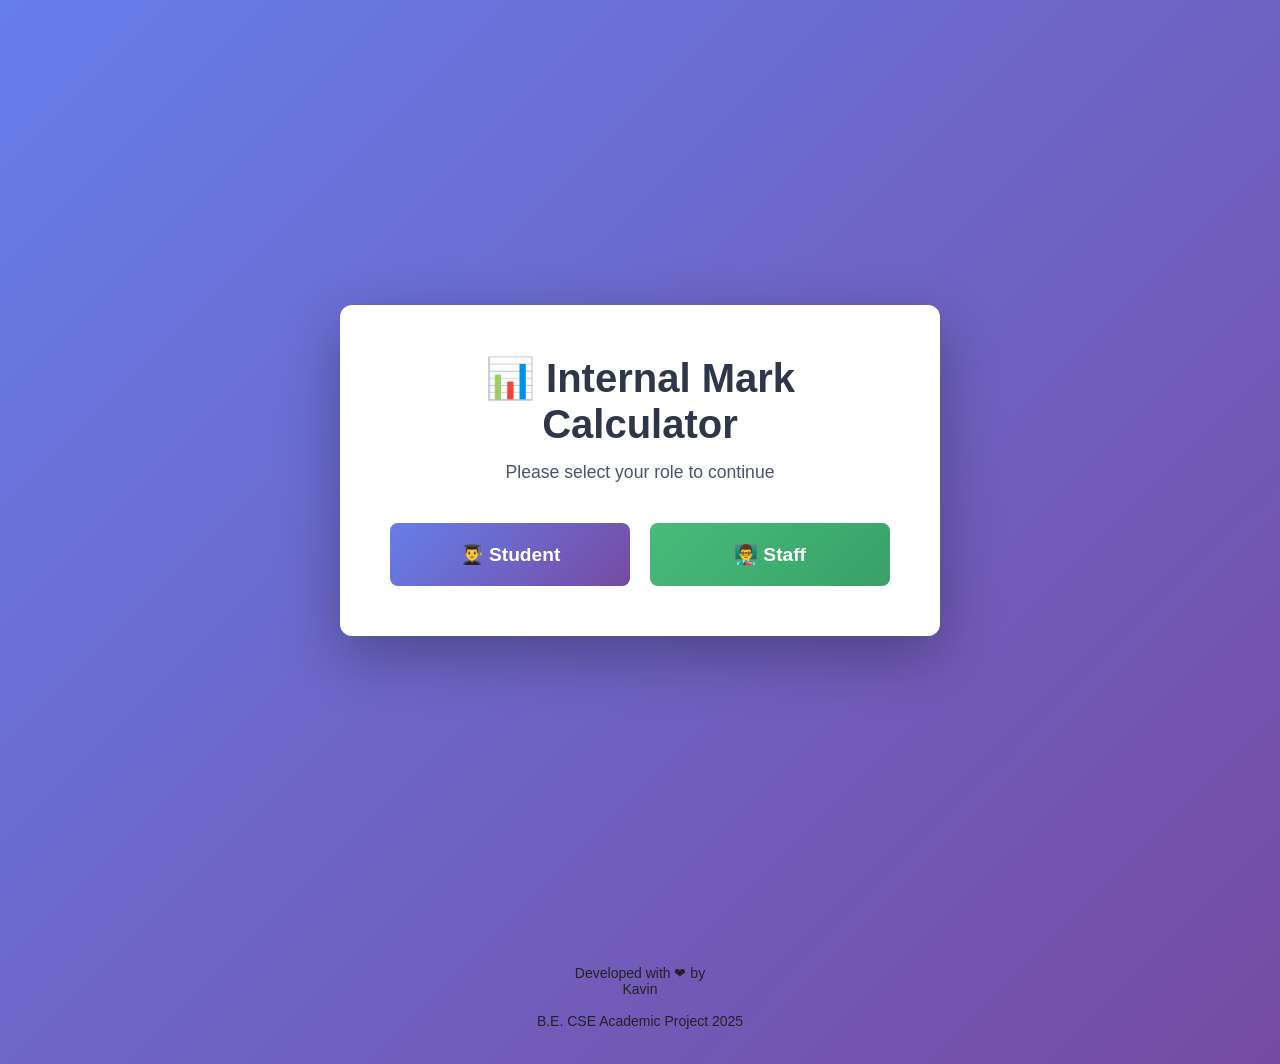
==== index.html @ 6ca7ccd2 "Add files via upload Initial SEO update" ====
<!DOCTYPE html>
<html lang="en">

<head>
    <meta charset="UTF-8" />
    <meta name="viewport" content="width=device-width, initial-scale=1" />

    <!-- Primary Meta Tags -->
    <title>SRMVEC Internal Mark Calculator | Accurate CAT & Assignment Scoring</title>
    <meta name="title" content="SRMVEC Internal Mark Calculator | Accurate CAT & Assignment Scoring" />
    <meta name="description"
        content="Calculate your SRMVEC internal marks accurately. key in your CAT-1, CAT-2, and assignment marks to get your total internal score out of 40. Perfect for students and staff." />
    <meta name="keywords"
        content="SRMVEC, Internal Mark Calculator, CAT Marks, Assignment Marks, Engineering Grade Calculator, College Mark Calculator, Pondicherry University Internal Marks" />
    <meta name="author" content="Kavin" />
    <meta name="robots" content="index, follow" />

    <!-- Canonical URL -->
    <link rel="canonical" href="https://kavinkumarm30.github.io/internal-mark/" />

    <!-- Favicon -->
    <link rel="icon" type="image/jpg" href="Srm_vec_logo.jpg" />
    <link rel="manifest" href="manifest.json" />

    <!-- Open Graph / Facebook -->
    <meta property="og:type" content="website" />
    <meta property="og:url" content="https://kavinkumarm30.github.io/internal-mark/" />
    <meta property="og:title" content="SRMVEC Internal Mark Calculator | Accurate CAT & Assignment Scoring" />
    <meta property="og:description"
        content="Calculate your SRMVEC internal marks accurately. key in your CAT-1, CAT-2, and assignment marks to get your total internal score out of 40." />
    <meta property="og:image" content="https://kavinkumarm30.github.io/internal-mark/Srm_vec_logo.jpg" />

    <!-- Twitter -->
    <meta property="twitter:card" content="summary_large_image" />
    <meta property="twitter:url" content="https://kavinkumarm30.github.io/internal-mark/" />
    <meta property="twitter:title" content="SRMVEC Internal Mark Calculator | Accurate CAT & Assignment Scoring" />
    <meta property="twitter:description"
        content="Calculate your SRMVEC internal marks accurately. key in your CAT-1, CAT-2, and assignment marks to get your total internal score out of 40." />
    <meta property="twitter:image" content="https://kavinkumarm30.github.io/internal-mark/Srm_vec_logo.jpg" />

    <link rel="stylesheet" href="style.css" />
    <style>
        /* Responsive mobile layout for CAT-1 and CAT-2 stacking vertically */
        @media (max-width: 600px) {
            .main-content>div[style*="display: flex"] {
                flex-direction: column !important;
            }
        }
    </style>

    <!-- Structured Data -->
    <script type="application/ld+json">
    {
        "@context": "https://schema.org",
        "@type": "WebApplication",
        "name": "SRMVEC Internal Mark Calculator",
        "url": "https://kavinkumarm30.github.io/internal-mark/",
        "applicationCategory": "EducationalApplication",
        "genre": "Education",
        "description": "Accurate CAT and assignment mark calculator for SRMVEC students.",
        "operatingSystem": "Any",
        "browserRequirements": "Requires JavaScript",
        "author": {
            "@type": "Person",
            "name": "Kavin"
        },
        "offers": {
            "@type": "Offer",
            "price": "0",
            "priceCurrency": "INR"
        }
    }
    </script>
</head>

<body>
    <!-- Role Selection Screen -->
    <div class="role-selection" id="roleSelection">
        <div class="role-card">
            <h1>📊 Internal Mark Calculator</h1>
            <p>Please select your role to continue</p>
            <div class="role-buttons">
                <button class="role-btn student" onclick="selectRole('student')">👨‍🎓 Student</button>
                <button class="role-btn staff" onclick="selectRole('staff')">👨‍🏫 Staff</button>
            </div>
        </div>
    </div>

    <!-- Main Application -->
    <div class="main-app" id="mainApp">
        <div class="container">
            <header>
                <button class="change-role-btn" onclick="changeRole()">← Change Role</button>
                <h1>📊 Internal Mark Calculator</h1>
                <p>Precise CAT and Assignment Mark Calculation System</p>
                <div class="role-badge" id="roleBadge"></div>
            </header>

            <div class="main-content" style="display: flex; flex-direction: column; gap: 20px;">
                <div style="display: flex; gap: 40px; justify-content: space-between;">
                    <div class="left-column" style="flex: 1; display: flex; flex-direction: column; gap: 20px;">
                        <div class="cat-group">
                            <h3>CAT-1 Components</h3>
                            <div class="input-group">
                                <label for="c1">CAT-1 Exam Mark (C1) <span class="tooltip"
                                        title="Enter marks from 0 to 100">ⓘ</span></label>
                                <div class="input-wrapper">
                                    <input type="number" id="c1" placeholder="0-100" min="0" max="100" step="0.01" />
                                    <div class="error-message" id="c1-error">Value must be between 0 and 100</div>
                                </div>
                            </div>
                            <div class="input-group">
                                <label for="a1">CAT-1 Assignment Mark (A1) <span class="tooltip"
                                        title="Enter marks from 0 to 40">ⓘ</span></label>
                                <div class="input-wrapper">
                                    <input type="number" id="a1" placeholder="0-40" min="0" max="40" step="0.01" />
                                    <div class="error-message" id="a1-error">Value must be between 0 and 40</div>
                                </div>
                            </div>
                            <div class="calculate-btn-group">
                                <button class="btn-success" onclick="calculateCAT1()">Calculate CAT-1</button>
                            </div>
                        </div>
                        <div class="result-box" id="cat1Result">
                            <h3>CAT-1 Score (out of 20)</h3>
                            <div class="result-placeholder" id="cat1Placeholder">Click "Calculate CAT-1" to see results
                            </div>
                            <div id="cat1Content" class="hidden">
                                <div class="breakdown" id="cat1Breakdown"></div>
                                <div class="final-score" id="cat1Score"></div>
                            </div>
                        </div>
                    </div>
                    <div class="right-column" style="flex: 1; display: flex; flex-direction: column; gap: 20px;">
                        <div class="cat-group">
                            <h3>CAT-2 Components</h3>
                            <div class="input-group">
                                <label for="c2">CAT-2 Exam Mark (C2) <span class="tooltip"
                                        title="Enter marks from 0 to 100">ⓘ</span></label>
                                <div class="input-wrapper">
                                    <input type="number" id="c2" placeholder="0-100" min="0" max="100" step="0.01" />
                                    <div class="error-message" id="c2-error">Value must be between 0 and 100</div>
                                </div>
                            </div>
                            <div class="input-group">
                                <label for="a2">CAT-2 Assignment Mark (A2) <span class="tooltip"
                                        title="Enter marks from 0 to 40">ⓘ</span></label>
                                <div class="input-wrapper">
                                    <input type="number" id="a2" placeholder="0-40" min="0" max="40" step="0.01" />
                                    <div class="error-message" id="a2-error">Value must be between 0 and 40</div>
                                </div>
                            </div>
                            <div class="calculate-btn-group">
                                <button class="btn-success" onclick="calculateCAT2()">Calculate CAT-2</button>
                            </div>
                        </div>
                        <div class="result-box" id="cat2Result">
                            <h3>CAT-2 Score (out of 20)</h3>
                            <div class="result-placeholder" id="cat2Placeholder">Click "Calculate CAT-2" to see results
                            </div>
                            <div id="cat2Content" class="hidden">
                                <div class="breakdown" id="cat2Breakdown"></div>
                                <div class="final-score" id="cat2Score"></div>
                            </div>
                        </div>
                    </div>
                </div>
                <div class="result-box" id="totalResult" style="max-width: 100%;">
                    <h3>Total Internal Score (out of 40)</h3>
                    <div class="calculate-btn-group">
                        <button class="btn-success" onclick="calculateTotal()">Calculate Total</button>
                    </div>
                    <div class="result-placeholder" id="totalPlaceholder">Click "Calculate Total" to see results</div>
                    <div id="totalContent" class="hidden">
                        <div class="breakdown" id="totalBreakdown"></div>
                        <div class="final-score" id="totalScore"></div>
                    </div>
                </div>

                <div class="section staff-only" id="saveStudentSection">
                    <h2>Save Student Record</h2>
                    <div class="input-group">
                        <label for="studentName">Student Name</label>
                        <input type="text" id="studentName" placeholder="Enter student name" />
                    </div>
                    <div class="controls">
                        <button class="btn-primary" onclick="saveStudent()">Save Student</button>
                    </div>
                </div>

                <div class="section staff-only" id="importExportSection">
                    <h2>Import/Export</h2>
                    <div class="controls">
                        <button class="btn-primary" onclick="exportCSV()">Export CSV</button>
                        <button class="btn-secondary" onclick="document.getElementById('csvFile').click()">Import
                            CSV</button>
                        <input type="file" id="csvFile" accept=".csv" style="display:none"
                            onchange="importCSV(event)" />
                    </div>
                    <div id="csvError"></div>
                </div>
            </div>

            <div class="readme">
                <h2>📖 Usage Instructions</h2>
                <p><strong>Purpose:</strong> This calculator computes internal marks based on CAT exams and assignments
                    using the exact formula specified below.</p>
                <h3>Formula Explanation:</h3>
                <div class="formula-box">
                    CAT1 = (((C1 / 100) × 60) + A1) / 100 × 20<br />
                    CAT2 = (((C2 / 100) × 60) + A2) / 100 × 20<br />TOTAL = CAT1 + CAT2
                </div>
                <p><strong>Where:</strong></p>
                <ul>
                    <li>C1, C2 = CAT exam marks (0-100)</li>
                    <li>A1, A2 = Assignment marks (0-40)</li>
                    <li>Each CAT score is out of 20 marks</li>
                    <li>Total internal score is out of 40 marks</li>
                </ul>
                <h3>How to Use:</h3>
                <ul>
                    <li>Enter marks in the input fields (validates automatically)</li>
                    <li>Click "Calculate CAT-1" to calculate CAT-1 score</li>
                    <li>Click "Calculate CAT-2" to calculate CAT-2 score</li>
                    <li>Click "Calculate Total" to calculate the combined total score</li>
                    <li>Toggle "Show rounded integers" to switch between decimal and rounded display</li>
                    <li class="staff-only">Save student records with their name to track multiple students (Staff only)
                    </li>
                    <li class="staff-only">Export all saved students to CSV for external use (Staff only)</li>
                    <li class="staff-only">Import CSV files - format: Name,C1,A1,C2,A2 (Staff only)</li>
                </ul>
                <h3 class="staff-only">CSV Format (Staff only):</h3>
                <div class="formula-box staff-only">
                    Name,C1,A1,C2,A2<br />
                    John Doe,80,32,70,30<br />
                    Jane Smith,90,40,85,35
                </div>
            </div>
        </div>
    </div>

    <script>
        // State management
        let students = [];
        let roundMode = false;
        let cat1Calculated = false;
        let cat2Calculated = false;
        let currentRole = null;

        /**
         * Select role (Student or Staff)
         */
        function selectRole(role) {
            currentRole = role;
            localStorage.setItem('userRole', role);

            // Hide role selection, show main app
            document.getElementById('roleSelection').style.display = 'none';
            document.getElementById('mainApp').style.display = 'block';

            // Update role badge
            document.getElementById('roleBadge').textContent = role === 'student' ? '👨‍🎓 Student' : '👨‍🏫 Staff';

            // Show/hide staff-only sections
            const staffOnlyElements = document.querySelectorAll('.staff-only');
            staffOnlyElements.forEach(element => {
                if (role === 'student') {
                    element.style.display = 'none';
                } else {
                    element.style.display = 'block';
                }
            });

            // Load students if staff
            if (role === 'staff') {
                loadStudents();
            }
        }

        /**
         * Change role - go back to selection screen
         */
        function changeRole() {
            if (confirm('Are you sure you want to change your role? This will reset the current session.')) {
                currentRole = null;
                localStorage.removeItem('userRole');

                // Reset inputs
                document.getElementById('c1').value = '';
                document.getElementById('a1').value = '';
                document.getElementById('c2').value = '';
                document.getElementById('a2').value = '';
                document.getElementById('studentName').value = '';

                // Reset result displays
                document.getElementById('cat1Placeholder').classList.remove('hidden');
                document.getElementById('cat1Content').classList.add('hidden');
                document.getElementById('cat2Placeholder').classList.remove('hidden');
                document.getElementById('cat2Content').classList.add('hidden');
                document.getElementById('totalPlaceholder').classList.remove('hidden');
                document.getElementById('totalContent').classList.add('hidden');

                cat1Calculated = false;
                cat2Calculated = false;

                // Show role selection, hide main app
                document.getElementById('roleSelection').style.display = 'flex';
                document.getElementById('mainApp').style.display = 'none';
            }
        }

        // Load students from localStorage on page load
        function loadStudents() {
            const saved = localStorage.getItem('students');
            if (saved) {
                students = JSON.parse(saved);
                renderStudentsTable();
            }
        }

        // Save students to localStorage
        function saveStudents() {
            localStorage.setItem('students', JSON.stringify(students));
        }

        /**
         * Core calculation function implementing the exact formula:
         * CAT = (((C / 100) * 60) + A) / 100 * 20
         * 
         * @param {number} examMark - CAT exam mark (0-100)
         * @param {number} assignmentMark - Assignment mark (0-40)
         * @returns {number} - CAT score out of 20
         */
        function calculateCAT(examMark, assignmentMark) {
            // Formula: (((C / 100) * 60) + A) / 100 * 20
            const exam60 = (examMark / 100) * 60;  // Convert exam to 60% weightage
            const combined = exam60 + assignmentMark;  // Add assignment (out of 40)
            const scaled = (combined / 100) * 20;  // Scale to 20 marks
            return scaled;
        }

        /**
         * Format number based on rounding mode
         */
        function formatNumber(num) {
            if (roundMode) {
                return Math.round(num).toString();
            }
            return num.toFixed(2);
        }

        /**
         * Validate input value against min and max constraints
         */
        function validateInput(value, min, max, inputId) {
            const errorElement = document.getElementById(`${inputId}-error`);
            const inputElement = document.getElementById(inputId);

            if (value === '' || value === null) {
                errorElement.classList.remove('show');
                inputElement.classList.remove('error');
                return false; // Empty is not valid for calculation
            }

            const numValue = parseFloat(value);

            if (isNaN(numValue) || numValue < min || numValue > max) {
                errorElement.classList.add('show');
                inputElement.classList.add('error');
                return false;
            }

            errorElement.classList.remove('show');
            inputElement.classList.remove('error');
            return true;
        }

        /**
         * Calculate CAT-1 score
         */
        function calculateCAT1() {
            const c1 = document.getElementById('c1').value;
            const a1 = document.getElementById('a1').value;

            // Validate inputs
            const c1Valid = validateInput(c1, 0, 100, 'c1');
            const a1Valid = validateInput(a1, 0, 40, 'a1');

            if (!c1Valid || !a1Valid) {
                alert('Please enter valid values for C1 (0-100) and A1 (0-40)');
                return;
            }

            const c1Num = parseFloat(c1);
            const a1Num = parseFloat(a1);

            // Calculate CAT-1
            const exam1_60 = (c1Num / 100) * 60;
            const combined1 = exam1_60 + a1Num;
            const cat1 = calculateCAT(c1Num, a1Num);

            // Update CAT-1 display
            document.getElementById('cat1Placeholder').classList.add('hidden');
            document.getElementById('cat1Content').classList.remove('hidden');

            document.getElementById('cat1Breakdown').innerHTML = `
                <div class="breakdown-line">Exam 60%: (${formatNumber(c1Num)}/100) × 60 = ${formatNumber(exam1_60)}</div>
                <div class="breakdown-line">Plus Assignment: ${formatNumber(exam1_60)} + ${formatNumber(a1Num)} = ${formatNumber(combined1)}</div>
                <div class="breakdown-line">Scaled to 20: (${formatNumber(combined1)}/100) × 20 = ${formatNumber(cat1)}</div>
            `;
            document.getElementById('cat1Score').textContent = formatNumber(cat1);

            // Add highlight animation
            document.getElementById('cat1Result').classList.add('highlight');
            setTimeout(() => {
                document.getElementById('cat1Result').classList.remove('highlight');
            }, 500);

            cat1Calculated = true;
        }

        /**
         * Calculate CAT-2 score
         */
        function calculateCAT2() {
            const c2 = document.getElementById('c2').value;
            const a2 = document.getElementById('a2').value;

            // Validate inputs
            const c2Valid = validateInput(c2, 0, 100, 'c2');
            const a2Valid = validateInput(a2, 0, 40, 'a2');

            if (!c2Valid || !a2Valid) {
                alert('Please enter valid values for C2 (0-100) and A2 (0-40)');
                return;
            }

            const c2Num = parseFloat(c2);
            const a2Num = parseFloat(a2);

            // Calculate CAT-2
            const exam2_60 = (c2Num / 100) * 60;
            const combined2 = exam2_60 + a2Num;
            const cat2 = calculateCAT(c2Num, a2Num);

            // Update CAT-2 display
            document.getElementById('cat2Placeholder').classList.add('hidden');
            document.getElementById('cat2Content').classList.remove('hidden');

            document.getElementById('cat2Breakdown').innerHTML = `
                <div class="breakdown-line">Exam 60%: (${formatNumber(c2Num)}/100) × 60 = ${formatNumber(exam2_60)}</div>
                <div class="breakdown-line">Plus Assignment: ${formatNumber(exam2_60)} + ${formatNumber(a2Num)} = ${formatNumber(combined2)}</div>
                <div class="breakdown-line">Scaled to 20: (${formatNumber(combined2)}/100) × 20 = ${formatNumber(cat2)}</div>
            `;
            document.getElementById('cat2Score').textContent = formatNumber(cat2);

            // Add highlight animation
            document.getElementById('cat2Result').classList.add('highlight');
            setTimeout(() => {
                document.getElementById('cat2Result').classList.remove('highlight');
            }, 500);

            cat2Calculated = true;
        }

        /**
         * Calculate total score
         */
        function calculateTotal() {
            const c1 = document.getElementById('c1').value;
            const a1 = document.getElementById('a1').value;
            const c2 = document.getElementById('c2').value;
            const a2 = document.getElementById('a2').value;

            // Validate all inputs
            const c1Valid = validateInput(c1, 0, 100, 'c1');
            const a1Valid = validateInput(a1, 0, 40, 'a1');
            const c2Valid = validateInput(c2, 0, 100, 'c2');
            const a2Valid = validateInput(a2, 0, 40, 'a2');

            if (!c1Valid || !a1Valid || !c2Valid || !a2Valid) {
                alert('Please enter valid values for all fields:\nC1, C2 (0-100) and A1, A2 (0-40)');
                return;
            }

            const c1Num = parseFloat(c1);
            const a1Num = parseFloat(a1);
            const c2Num = parseFloat(c2);
            const a2Num = parseFloat(a2);

            // Calculate both CATs
            const cat1 = calculateCAT(c1Num, a1Num);
            const cat2 = calculateCAT(c2Num, a2Num);
            const total = cat1 + cat2;

            // Update CAT-1 display
            const exam1_60 = (c1Num / 100) * 60;
            const combined1 = exam1_60 + a1Num;

            document.getElementById('cat1Placeholder').classList.add('hidden');
            document.getElementById('cat1Content').classList.remove('hidden');
            document.getElementById('cat1Breakdown').innerHTML = `
                <div class="breakdown-line">Exam 60%: (${formatNumber(c1Num)}/100) × 60 = ${formatNumber(exam1_60)}</div>
                <div class="breakdown-line">Plus Assignment: ${formatNumber(exam1_60)} + ${formatNumber(a1Num)} = ${formatNumber(combined1)}</div>
                <div class="breakdown-line">Scaled to 20: (${formatNumber(combined1)}/100) × 20 = ${formatNumber(cat1)}</div>
            `;
            document.getElementById('cat1Score').textContent = formatNumber(cat1);

            // Update CAT-2 display
            const exam2_60 = (c2Num / 100) * 60;
            const combined2 = exam2_60 + a2Num;

            document.getElementById('cat2Placeholder').classList.add('hidden');
            document.getElementById('cat2Content').classList.remove('hidden');
            document.getElementById('cat2Breakdown').innerHTML = `
                <div class="breakdown-line">Exam 60%: (${formatNumber(c2Num)}/100) × 60 = ${formatNumber(exam2_60)}</div>
                <div class="breakdown-line">Plus Assignment: ${formatNumber(exam2_60)} + ${formatNumber(a2Num)} = ${formatNumber(combined2)}</div>
                <div class="breakdown-line">Scaled to 20: (${formatNumber(combined2)}/100) × 20 = ${formatNumber(cat2)}</div>
            `;
            document.getElementById('cat2Score').textContent = formatNumber(cat2);

            // Update Total display
            document.getElementById('totalPlaceholder').classList.add('hidden');
            document.getElementById('totalContent').classList.remove('hidden');
            document.getElementById('totalBreakdown').innerHTML = `
                <div class="breakdown-line">CAT-1 + CAT-2 = ${formatNumber(cat1)} + ${formatNumber(cat2)}</div>
            `;
            document.getElementById('totalScore').textContent = formatNumber(total);

            // Add highlight animation
            document.getElementById('cat1Result').classList.add('highlight');
            document.getElementById('cat2Result').classList.add('highlight');
            document.getElementById('totalResult').classList.add('highlight');

            setTimeout(() => {
                document.getElementById('cat1Result').classList.remove('highlight');
                document.getElementById('cat2Result').classList.remove('highlight');
                document.getElementById('totalResult').classList.remove('highlight');
            }, 500);

            cat1Calculated = true;
            cat2Calculated = true;
        }

        /**
         * Reset all input fields and results
         */
        function resetInputs() {
            if (confirm('Are you sure you want to reset all inputs and results?' + (currentRole === 'staff' ? ' This will not delete saved students.' : ''))) {
                document.getElementById('c1').value = '';
                document.getElementById('a1').value = '';
                document.getElementById('c2').value = '';
                document.getElementById('a2').value = '';
                if (currentRole === 'staff') {
                    document.getElementById('studentName').value = '';
                }

                // Clear error states
                ['c1', 'a1', 'c2', 'a2'].forEach(id => {
                    document.getElementById(id).classList.remove('error');
                    document.getElementById(`${id}-error`).classList.remove('show');
                });

                // Reset result displays
                document.getElementById('cat1Placeholder').classList.remove('hidden');
                document.getElementById('cat1Content').classList.add('hidden');
                document.getElementById('cat2Placeholder').classList.remove('hidden');
                document.getElementById('cat2Content').classList.add('hidden');
                document.getElementById('totalPlaceholder').classList.remove('hidden');
                document.getElementById('totalContent').classList.add('hidden');

                cat1Calculated = false;
                cat2Calculated = false;
            }
        }

        /**
         * Save current student to the list (Staff only)
         */
        function saveStudent() {
            if (currentRole !== 'staff') return;

            const name = document.getElementById('studentName').value.trim();
            const c1 = document.getElementById('c1').value;
            const a1 = document.getElementById('a1').value;
            const c2 = document.getElementById('c2').value;
            const a2 = document.getElementById('a2').value;

            // Validate name
            if (!name) {
                alert('Please enter a student name.');
                return;
            }

            // Check if any required field is empty
            if (!c1 || !a1 || !c2 || !a2) {
                alert('Please fill in all mark fields before saving.');
                return;
            }

            // Validate all inputs are within range
            const c1Valid = validateInput(c1, 0, 100, 'c1');
            const a1Valid = validateInput(a1, 0, 40, 'a1');
            const c2Valid = validateInput(c2, 0, 100, 'c2');
            const a2Valid = validateInput(a2, 0, 40, 'a2');

            if (!c1Valid || !a1Valid || !c2Valid || !a2Valid) {
                alert('Please fix input errors before saving.');
                return;
            }

            // Calculate scores
            const c1Num = parseFloat(c1);
            const a1Num = parseFloat(a1);
            const c2Num = parseFloat(c2);
            const a2Num = parseFloat(a2);

            const cat1 = calculateCAT(c1Num, a1Num);
            const cat2 = calculateCAT(c2Num, a2Num);
            const total = cat1 + cat2;

            // Add to students array
            students.push({
                name,
                c1: c1Num,
                a1: a1Num,
                cat1: parseFloat(cat1.toFixed(2)),
                c2: c2Num,
                a2: a2Num,
                cat2: parseFloat(cat2.toFixed(2)),
                total: parseFloat(total.toFixed(2))
            });

            // Save to localStorage
            saveStudents();

            // Render table
            renderStudentsTable();

            // Clear student name
            document.getElementById('studentName').value = '';

            alert(`Student "${name}" saved successfully!`);
        }

        /**
         * Render students table (Staff only)
         */
        function renderStudentsTable() {
            if (currentRole !== 'staff') return;

            const tableBody = document.getElementById('studentsTableBody');
            const emptyState = document.getElementById('emptyState');
            const table = document.getElementById('studentsTable');

            if (students.length === 0) {
                emptyState.classList.remove('hidden');
                table.classList.add('hidden');
                return;
            }

            emptyState.classList.add('hidden');
            table.classList.remove('hidden');

            tableBody.innerHTML = students.map((student, index) => `
                <tr>
                    <td>${escapeHtml(student.name)}</td>
                    <td>${formatNumber(student.c1)}</td>
                    <td>${formatNumber(student.a1)}</td>
                    <td>${formatNumber(student.cat1)}</td>
                    <td>${formatNumber(student.c2)}</td>
                    <td>${formatNumber(student.a2)}</td>
                    <td>${formatNumber(student.cat2)}</td>
                    <td><strong>${formatNumber(student.total)}</strong></td>
                    <td><button class="delete-btn" onclick="deleteStudent(${index})">Delete</button></td>
                </tr>
            `).join('');
        }

        /**
         * Escape HTML to prevent XSS
         */
        function escapeHtml(text) {
            const div = document.createElement('div');
            div.textContent = text;
            return div.innerHTML;
        }

        /**
         * Delete a student from the list (Staff only)
         */
        function deleteStudent(index) {
            if (currentRole !== 'staff') return;

            if (confirm(`Are you sure you want to delete ${students[index].name}?`)) {
                students.splice(index, 1);
                saveStudents();
                renderStudentsTable();
            }
        }

        /**
         * Clear all students (Staff only)
         */
        function clearAllStudents() {
            if (currentRole !== 'staff') return;

            if (students.length === 0) {
                alert('No students to clear.');
                return;
            }

            if (confirm(`Are you sure you want to delete all ${students.length} student(s)? This cannot be undone.`)) {
                students = [];
                saveStudents();
                renderStudentsTable();
            }
        }

        /**
         * Export students to CSV (Staff only)
         */
        function exportCSV() {
            if (currentRole !== 'staff') return;

            if (students.length === 0) {
                alert('No students to export.');
                return;
            }

            // Create CSV content
            let csv = 'Name,C1,A1,C2,A2,CAT1,CAT2,Total\n';
            students.forEach(student => {
                csv += `"${student.name.replace(/"/g, '""')}",${student.c1},${student.a1},${student.c2},${student.a2},${student.cat1},${student.cat2},${student.total}\n`;
            });

            // Create download link
            const blob = new Blob([csv], { type: 'text/csv' });
            const url = URL.createObjectURL(blob);
            const a = document.createElement('a');
            a.href = url;
            a.download = `internal_marks_${new Date().toISOString().split('T')[0]}.csv`;
            document.body.appendChild(a);
            a.click();
            document.body.removeChild(a);
            URL.revokeObjectURL(url);
        }

        /**
         * Import students from CSV (Staff only)
         */
        function importCSV(event) {
            if (currentRole !== 'staff') return;

            const file = event.target.files[0];
            if (!file) return;

            const reader = new FileReader();
            reader.onload = function (e) {
                try {
                    const content = e.target.result;
                    const lines = content.split('\n').filter(line => line.trim());

                    // Skip header
                    const dataLines = lines.slice(1);

                    const errors = [];
                    const newStudents = [];

                    dataLines.forEach((line, index) => {
                        const rowNum = index + 2; // +2 because we skipped header and arrays are 0-indexed

                        // Parse CSV line (handle quoted fields)
                        const regex = /,(?=(?:(?:[^"]*"){2})*[^"]*$)/;
                        const fields = line.split(regex).map(field => {
                            // Remove quotes and trim
                            return field.replace(/^"(.*)"$/, '$1').replace(/""/g, '"').trim();
                        });

                        if (fields.length < 5) {
                            errors.push(`Row ${rowNum}: Insufficient columns (expected at least 5: Name,C1,A1,C2,A2)`);
                            return;
                        }

                        const [name, c1, a1, c2, a2] = fields;

                        // Validate name
                        if (!name) {
                            errors.push(`Row ${rowNum}: Missing name`);
                            return;
                        }

                        // Validate and parse numbers
                        const c1Num = parseFloat(c1);
                        const a1Num = parseFloat(a1);
                        const c2Num = parseFloat(c2);
                        const a2Num = parseFloat(a2);

                        // Check for NaN
                        if (isNaN(c1Num)) errors.push(`Row ${rowNum}: C1 is not a valid number`);
                        if (isNaN(a1Num)) errors.push(`Row ${rowNum}: A1 is not a valid number`);
                        if (isNaN(c2Num)) errors.push(`Row ${rowNum}: C2 is not a valid number`);
                        if (isNaN(a2Num)) errors.push(`Row ${rowNum}: A2 is not a valid number`);

                        // Check ranges
                        if (c1Num < 0 || c1Num > 100) errors.push(`Row ${rowNum}: C1 (${c1Num}) out of range (0-100)`);
                        if (a1Num < 0 || a1Num > 40) errors.push(`Row ${rowNum}: A1 (${a1Num}) out of range (0-40)`);
                        if (c2Num < 0 || c2Num > 100) errors.push(`Row ${rowNum}: C2 (${c2Num}) out of range (0-100)`);
                        if (a2Num < 0 || a2Num > 40) errors.push(`Row ${rowNum}: A2 (${a2Num}) out of range (0-40)`);

                        if (errors.length > 0) return;

                        // Calculate scores
                        const cat1 = calculateCAT(c1Num, a1Num);
                        const cat2 = calculateCAT(c2Num, a2Num);
                        const total = cat1 + cat2;

                        newStudents.push({
                            name: name,
                            c1: c1Num,
                            a1: a1Num,
                            cat1: parseFloat(cat1.toFixed(2)),
                            c2: c2Num,
                            a2: a2Num,
                            cat2: parseFloat(cat2.toFixed(2)),
                            total: parseFloat(total.toFixed(2))
                        });
                    });

                    // Display errors if any
                    const errorDiv = document.getElementById('csvError');
                    if (errors.length > 0) {
                        errorDiv.innerHTML = `
                            <div class="csv-error">
                                <strong>⚠️ Import Errors Found:</strong>
                                <ul>
                                    ${errors.map(err => `<li>${escapeHtml(err)}</li>`).join('')}
                                </ul>
                            </div>
                        `;
                        return;
                    }

                    errorDiv.innerHTML = '';

                    // Add new students
                    if (newStudents.length > 0) {
                        students.push(...newStudents);
                        saveStudents();
                        renderStudentsTable();
                        alert(`Successfully imported ${newStudents.length} student(s)!`);
                    } else {
                        alert('No valid student records found in CSV.');
                    }
                } catch (error) {
                    alert('Error parsing CSV file: ' + error.message);
                }

                // Reset file input
                event.target.value = '';
            };

            reader.readAsText(file);
        }

        /**
         * Toggle rounding mode
         */
        function toggleRounding() {
            roundMode = document.getElementById('roundToggle').checked;

            // Re-render results if they exist
            if (cat1Calculated || cat2Calculated) {
                // Get current values
                const c1 = parseFloat(document.getElementById('c1').value) || 0;
                const a1 = parseFloat(document.getElementById('a1').value) || 0;
                const c2 = parseFloat(document.getElementById('c2').value) || 0;
                const a2 = parseFloat(document.getElementById('a2').value) || 0;

                if (cat1Calculated && !document.getElementById('cat1Content').classList.contains('hidden')) {
                    const exam1_60 = (c1 / 100) * 60;
                    const combined1 = exam1_60 + a1;
                    const cat1 = calculateCAT(c1, a1);
                    document.getElementById('cat1Breakdown').innerHTML = `
                        <div class="breakdown-line">Exam 60%: (${formatNumber(c1)}/100) × 60 = ${formatNumber(exam1_60)}</div>
                        <div class="breakdown-line">Plus Assignment: ${formatNumber(exam1_60)} + ${formatNumber(a1)} = ${formatNumber(combined1)}</div>
                        <div class="breakdown-line">Scaled to 20: (${formatNumber(combined1)}/100) × 20 = ${formatNumber(cat1)}</div>
                    `;
                    document.getElementById('cat1Score').textContent = formatNumber(cat1);
                }

                if (cat2Calculated && !document.getElementById('cat2Content').classList.contains('hidden')) {
                    const exam2_60 = (c2 / 100) * 60;
                    const combined2 = exam2_60 + a2;
                    const cat2 = calculateCAT(c2, a2);
                    document.getElementById('cat2Breakdown').innerHTML = `
                        <div class="breakdown-line">Exam 60%: (${formatNumber(c2)}/100) × 60 = ${formatNumber(exam2_60)}</div>
                        <div class="breakdown-line">Plus Assignment: ${formatNumber(exam2_60)} + ${formatNumber(a2)} = ${formatNumber(combined2)}</div>
                        <div class="breakdown-line">Scaled to 20: (${formatNumber(combined2)}/100) × 20 = ${formatNumber(cat2)}</div>
                    `;
                    document.getElementById('cat2Score').textContent = formatNumber(cat2);
                }

                if (!document.getElementById('totalContent').classList.contains('hidden')) {
                    const cat1 = calculateCAT(c1, a1);
                    const cat2 = calculateCAT(c2, a2);
                    const total = cat1 + cat2;
                    document.getElementById('totalBreakdown').innerHTML = `
                        <div class="breakdown-line">CAT-1 + CAT-2 = ${formatNumber(cat1)} + ${formatNumber(cat2)}</div>
                    `;
                    document.getElementById('totalScore').textContent = formatNumber(total);
                }
            }

            // Re-render students table if staff
            if (currentRole === 'staff') {
                renderStudentsTable();
            }
        }

        // Initialize on page load - check if role was previously selected
        window.addEventListener('DOMContentLoaded', () => {
            const savedRole = localStorage.getItem('userRole');
            if (savedRole === 'student' || savedRole === 'staff') {
                selectRole(savedRole);
            }
        });
    </script>
    <footer style="text-align: center; padding: 15px 0; margin-top: 30px; font-size: 14px; color: #222;">
        Developed with ❤ by<br />
        Kavin<br /><br />
        B.E. CSE Academic Project 2025
    </footer>
</body>

</html>
---- style.css ----
* {
    margin: 0;
    padding: 0;
    box-sizing: border-box;
}

body {
    font-family: -apple-system, BlinkMacSystemFont, 'Segoe UI', Roboto, Oxygen, Ubuntu, Cantarell, sans-serif;
    background: linear-gradient(135deg, #667eea 0%, #764ba2 100%);
    min-height: 100vh;
    padding: 20px;
    color: #2d3748;
}

.container {
    max-width: 1400px;
    margin: 0 auto;
    background: white;
    border-radius: 12px;
    box-shadow: 0 20px 60px rgba(0, 0, 0, 0.3);
    overflow: hidden;
}

/* Role Selection Screen */
.role-selection {
    min-height: 100vh;
    display: flex;
    align-items: center;
    justify-content: center;
    padding: 20px;
}

.role-card {
    background: white;
    border-radius: 12px;
    box-shadow: 0 20px 60px rgba(0, 0, 0, 0.3);
    padding: 50px;
    max-width: 600px;
    width: 100%;
    text-align: center;
}

.role-card h1 {
    color: #2d3748;
    font-size: 2.5rem;
    margin-bottom: 15px;
}

.role-card p {
    color: #4a5568;
    font-size: 1.1rem;
    margin-bottom: 40px;
}

.role-buttons {
    display: flex;
    gap: 20px;
    justify-content: center;
    flex-wrap: wrap;
}

.role-btn {
    padding: 20px 40px;
    border: none;
    border-radius: 8px;
    font-size: 1.2rem;
    font-weight: 600;
    cursor: pointer;
    transition: all 0.3s ease;
    min-width: 200px;
}

.role-btn.student {
    background: linear-gradient(135deg, #667eea 0%, #764ba2 100%);
    color: white;
}

.role-btn.student:hover {
    transform: translateY(-3px);
    box-shadow: 0 10px 25px rgba(102, 126, 234, 0.4);
}

.role-btn.staff {
    background: linear-gradient(135deg, #48bb78 0%, #38a169 100%);
    color: white;
}

.role-btn.staff:hover {
    transform: translateY(-3px);
    box-shadow: 0 10px 25px rgba(72, 187, 120, 0.4);
}

/* Main App (hidden initially) */
.main-app {
    display: none;
}

header {
    background: linear-gradient(135deg, #667eea 0%, #764ba2 100%);
    color: white;
    padding: 30px;
    text-align: center;
    position: relative;
}

header h1 {
    font-size: 2rem;
    margin-bottom: 10px;
}

header p {
    opacity: 0.9;
    font-size: 0.95rem;
}

.role-badge {
    position: absolute;
    top: 20px;
    right: 30px;
    background: rgba(255, 255, 255, 0.2);
    padding: 8px 16px;
    border-radius: 20px;
    font-size: 0.9rem;
    font-weight: 600;
}

.change-role-btn {
    position: absolute;
    top: 20px;
    left: 30px;
    background: rgba(255, 255, 255, 0.2);
    color: white;
    border: none;
    padding: 8px 16px;
    border-radius: 6px;
    font-size: 0.85rem;
    cursor: pointer;
    transition: all 0.3s ease;
}

.change-role-btn:hover {
    background: rgba(255, 255, 255, 0.3);
}

/* Updated to vertical stacking */

.main-content {
    display: flex;
    flex-direction: column;
    gap: 30px;
    padding: 30px;
}

.left-column, .right-column {
    display: block;
}

.section {
    background: #f7fafc;
    padding: 25px;
    border-radius: 8px;
    border: 1px solid #e2e8f0;
    margin-bottom: 20px;
}

.section h2 {
    color: #2d3748;
    margin-bottom: 20px;
    font-size: 1.3rem;
    border-bottom: 2px solid #667eea;
    padding-bottom: 10px;
}

.input-group {
    margin-bottom: 20px;
}

.input-group label {
    display: block;
    margin-bottom: 8px;
    font-weight: 600;
    color: #4a5568;
    font-size: 0.95rem;
}

.tooltip {
    display: inline-block;
    margin-left: 5px;
    color: #667eea;
    cursor: help;
    font-size: 0.85rem;
}

.input-wrapper {
    position: relative;
}

input[type="number"], input[type="text"] {
    width: 100%;
    padding: 12px;
    border: 2px solid #cbd5e0;
    border-radius: 6px;
    font-size: 1rem;
    transition: all 0.3s ease;
}

input[type="number"]:focus, input[type="text"]:focus {
    outline: none;
    border-color: #667eea;
    box-shadow: 0 0 0 3px rgba(102, 126, 234, 0.1);
}

input.error {
    border-color: #f56565;
}

.error-message {
    color: #f56565;
    font-size: 0.85rem;
    margin-top: 5px;
    display: none;
}

.error-message.show {
    display: block;
}

.cat-group {
    background: white;
    padding: 20px;
    border-radius: 8px;
    margin-bottom: 20px;
    border-left: 4px solid #667eea;
}

.cat-group h3 {
    color: #667eea;
    margin-bottom: 15px;
    font-size: 1.1rem;
}

.result-box {
    background: white;
    padding: 20px;
    border-radius: 8px;
    margin-bottom: 20px;
    border: 2px solid #e2e8f0;
    transition: all 0.3s ease;
    min-height: 150px;
    display: flex;
    flex-direction: column;
}

.result-box.highlight {
    animation: pulse 0.5s ease;
}

@keyframes pulse {
    0%, 100% { transform: scale(1); }
    50% { transform: scale(1.02); }
}

.result-box h3 {
    color: #2d3748;
    margin-bottom: 15px;
    font-size: 1.1rem;
}

.result-box.empty {
    display: flex;
    align-items: center;
    justify-content: center;
    color: #a0aec0;
    font-style: italic;
}

.breakdown {
    font-family: 'Courier New', monospace;
    background: #f7fafc;
    padding: 15px;
    border-radius: 6px;
    font-size: 0.9rem;
    line-height: 1.8;
    color: #4a5568;
    margin-bottom: 10px;
}

.breakdown-line {
    margin: 5px 0;
}

.final-score {
    font-size: 2rem;
    font-weight: bold;
    color: #667eea;
    text-align: center;
    padding: 15px;
    background: linear-gradient(135deg, rgba(102, 126, 234, 0.1), rgba(118, 75, 162, 0.1));
    border-radius: 8px;
    margin-top: auto;
}

.controls {
    display: flex;
    gap: 10px;
    flex-wrap: wrap;
    margin-bottom: 20px;
}

button {
    padding: 12px 24px;
    border: none;
    border-radius: 6px;
    font-size: 0.95rem;
    font-weight: 600;
    cursor: pointer;
    transition: all 0.3s ease;
    flex: 1;
    min-width: 120px;
}

.btn-primary {
    background: linear-gradient(135deg, #667eea 0%, #764ba2 100%);
    color: white;
}

.btn-primary:hover {
    transform: translateY(-2px);
    box-shadow: 0 5px 15px rgba(102, 126, 234, 0.4);
}

.btn-secondary {
    background: #e2e8f0;
    color: #2d3748;
}

.btn-secondary:hover {
    background: #cbd5e0;
}

.btn-danger {
    background: #f56565;
    color: white;
}

.btn-danger:hover {
    background: #e53e3e;
}

.btn-success {
    background: #48bb78;
    color: white;
}

.btn-success:hover {
    background: #38a169;
}

.toggle-group {
    display: flex;
    align-items: center;
    gap: 10px;
    margin-bottom: 20px;
    padding: 15px;
    background: white;
    border-radius: 8px;
}

.toggle-group label {
    font-weight: 600;
    color: #4a5568;
}

input[type="checkbox"] {
    width: 20px;
    height: 20px;
    cursor: pointer;
}

.students-table {
    width: 100%;
    background: white;
    border-radius: 8px;
    overflow-x: auto;
}

table {
    width: 100%;
    border-collapse: collapse;
}

th, td {
    padding: 12px;
    text-align: left;
    border-bottom: 1px solid #e2e8f0;
}

th {
    background: #f7fafc;
    font-weight: 600;
    color: #2d3748;
    position: sticky;
    top: 0;
}

td {
    color: #4a5568;
}

.delete-btn {
    background: #f56565;
    color: white;
    border: none;
    padding: 6px 12px;
    border-radius: 4px;
    cursor: pointer;
    font-size: 0.85rem;
}

.delete-btn:hover {
    background: #e53e3e;
}

.readme {
    background: #f7fafc;
    padding: 25px;
    border-radius: 8px;
    margin: 30px;
    border: 1px solid #e2e8f0;
}

.readme h2 {
    color: #2d3748;
    margin-bottom: 15px;
    font-size: 1.3rem;
}

.readme p, .readme ul {
    margin-bottom: 15px;
    line-height: 1.8;
    color: #4a5568;
}

.readme ul {
    padding-left: 20px;
}

.readme code {
    background: white;
    padding: 2px 6px;
    border-radius: 3px;
    font-family: 'Courier New', monospace;
    color: #667eea;
}

.formula-box {
    background: white;
    padding: 15px;
    border-radius: 6px;
    font-family: 'Courier New', monospace;
    margin: 10px 0;
    border-left: 4px solid #667eea;
}

.csv-error {
    background: #fff5f5;
    border: 1px solid #feb2b2;
    padding: 15px;
    border-radius: 6px;
    margin: 15px 0;
    color: #c53030;
}

.csv-error ul {
    margin-top: 10px;
    padding-left: 20px;
}

.empty-state {
    text-align: center;
    padding: 40px;
    color: #a0aec0;
}

.hidden {
    display: none;
}

.calculate-btn-group {
    display: flex;
    gap: 10px;
    margin-top: 15px;
}

.result-placeholder {
    text-align: center;
    color: #a0aec0;
    padding: 40px 20px;
    font-style: italic;
}

/* Responsive adjustments: no longer needed grid adjustment since layout is vertical */

@media (max-width: 968px) {
    header h1 {
        font-size: 1.5rem;
    }

    .role-badge, .change-role-btn {
        position: static;
        display: block;
        margin: 10px auto;
    }

    .controls {
        flex-direction: column;
    }

    button {
        width: 100%;
    }

    .role-btn {
        min-width: 150px;
    }
}
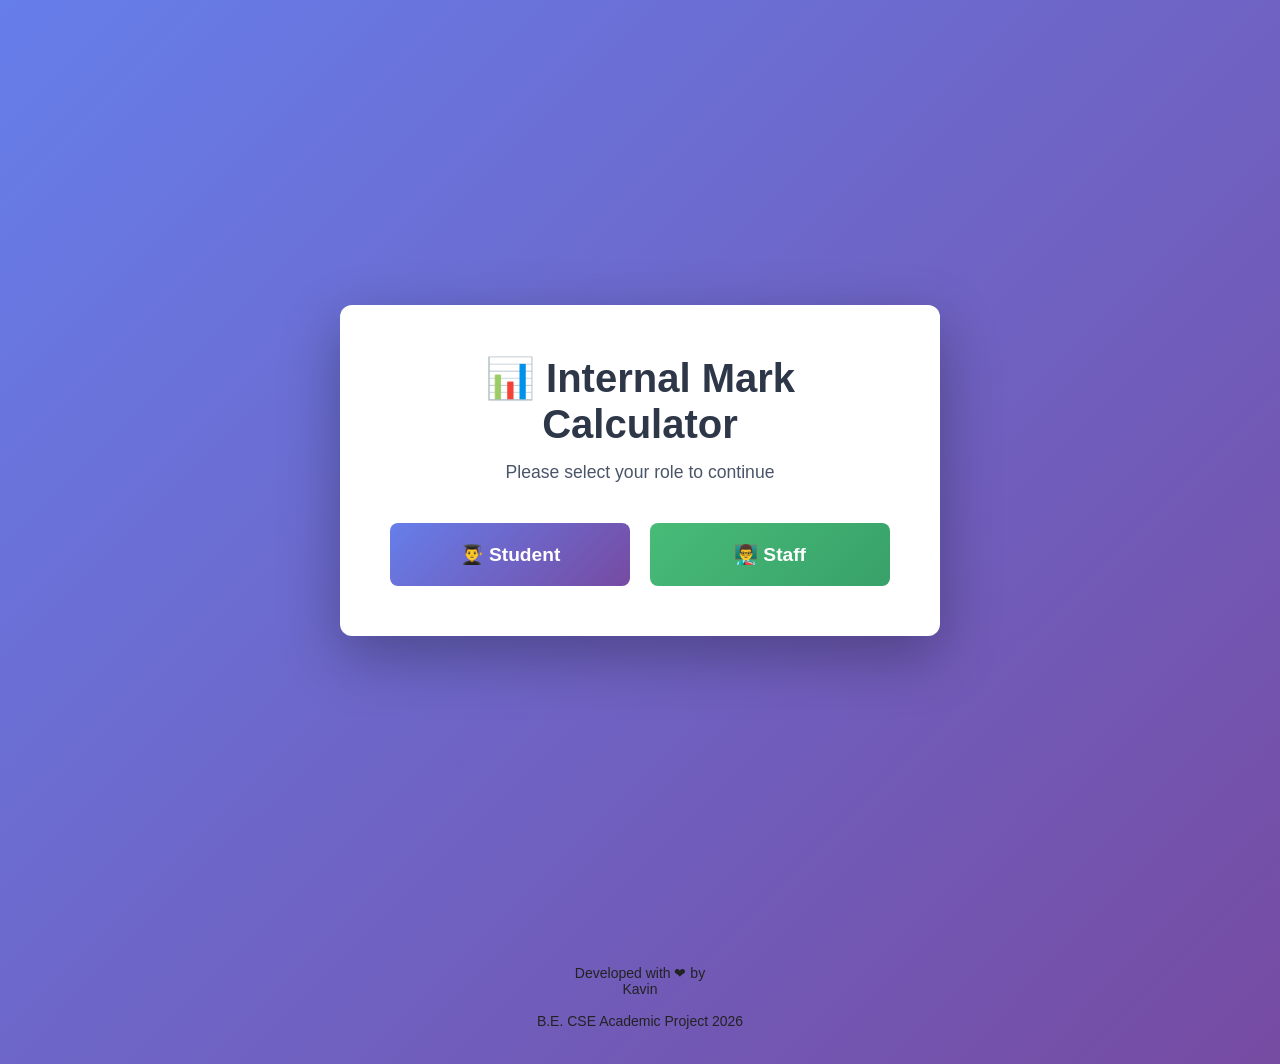
==== commit 09d6ce74: "Add Google AdSense verification meta tag and script" ====
--- a/index.html
+++ b/index.html
@@ -4,19 +4,21 @@
 <head>
     <meta charset="UTF-8" />
     <meta name="viewport" content="width=device-width, initial-scale=1" />
+    <meta name="google-site-verification" content="Ck5f-jjkfPLD6IGtPN2stmICAWft-kkXW1V-PRIB0V4" />
+    <meta name="google-adsense-account" content="ca-pub-1055551445109815" />
 
     <!-- Primary Meta Tags -->
-    <title>SRMVEC Internal Mark Calculator | Accurate CAT & Assignment Scoring</title>
-    <meta name="title" content="SRMVEC Internal Mark Calculator | Accurate CAT & Assignment Scoring" />
+    <title>SRM VEC Internal Mark Calculator | SRM Valliammai Engineering College</title>
+    <meta name="title" content="SRM VEC Internal Mark Calculator | SRM Valliammai Engineering College" />
     <meta name="description"
-        content="Calculate your SRMVEC internal marks accurately. key in your CAT-1, CAT-2, and assignment marks to get your total internal score out of 40. Perfect for students and staff." />
+        content="Calculate your SRM Valliammai Engineering College (SRM VEC) internal marks accurately. Key in your CAT-1, CAT-2, and assignment marks to get your total internal score." />
     <meta name="keywords"
-        content="SRMVEC, Internal Mark Calculator, CAT Marks, Assignment Marks, Engineering Grade Calculator, College Mark Calculator, Pondicherry University Internal Marks" />
+        content="SRM VEC, srm vec internal mark calculator, Valliammai engineering college internal mark calculator,vec internal mark calculator,VEC INTERNAL MARK CALCULATOR,SRMVEC internal mark calculator,SRM Valliammai Engineering College, Internal Mark Calculator, CAT Marks, Assignment Marks, Engineering Grade Calculator, SRM Valliammai, Anna University Internal Marks" />
     <meta name="author" content="Kavin" />
     <meta name="robots" content="index, follow" />
 
     <!-- Canonical URL -->
-    <link rel="canonical" href="https://kavinkumarm30.github.io/internal-mark/" />
+    <link rel="canonical" href="https://srmvecinternalcalc.netlify.app/" />
 
     <!-- Favicon -->
     <link rel="icon" type="image/jpg" href="Srm_vec_logo.jpg" />
@@ -24,19 +26,19 @@
 
     <!-- Open Graph / Facebook -->
     <meta property="og:type" content="website" />
-    <meta property="og:url" content="https://kavinkumarm30.github.io/internal-mark/" />
-    <meta property="og:title" content="SRMVEC Internal Mark Calculator | Accurate CAT & Assignment Scoring" />
+    <meta property="og:url" content="https://srmvecinternalcalc.netlify.app/" />
+    <meta property="og:title" content="SRM VEC Internal Mark Calculator | SRM Valliammai Engineering College" />
     <meta property="og:description"
         content="Calculate your SRMVEC internal marks accurately. key in your CAT-1, CAT-2, and assignment marks to get your total internal score out of 40." />
-    <meta property="og:image" content="https://kavinkumarm30.github.io/internal-mark/Srm_vec_logo.jpg" />
+    <meta property="og:image" content="https://srmvecinternalcalc.netlify.app/Srm_vec_logo.jpg" />
 
     <!-- Twitter -->
     <meta property="twitter:card" content="summary_large_image" />
-    <meta property="twitter:url" content="https://kavinkumarm30.github.io/internal-mark/" />
-    <meta property="twitter:title" content="SRMVEC Internal Mark Calculator | Accurate CAT & Assignment Scoring" />
+    <meta property="twitter:url" content="https://srmvecinternalcalc.netlify.app/" />
+    <meta property="twitter:title" content="SRM VEC Internal Mark Calculator | SRM Valliammai Engineering College" />
     <meta property="twitter:description"
         content="Calculate your SRMVEC internal marks accurately. key in your CAT-1, CAT-2, and assignment marks to get your total internal score out of 40." />
-    <meta property="twitter:image" content="https://kavinkumarm30.github.io/internal-mark/Srm_vec_logo.jpg" />
+    <meta property="twitter:image" content="https://srmvecinternalcalc.netlify.app/Srm_vec_logo.jpg" />
 
     <link rel="stylesheet" href="style.css" />
     <style>
@@ -53,11 +55,11 @@
     {
         "@context": "https://schema.org",
         "@type": "WebApplication",
-        "name": "SRMVEC Internal Mark Calculator",
-        "url": "https://kavinkumarm30.github.io/internal-mark/",
+        "name": "SRM VEC Internal Mark Calculator",
+        "url": "https://srmvecinternalcalc.netlify.app/",
         "applicationCategory": "EducationalApplication",
         "genre": "Education",
-        "description": "Accurate CAT and assignment mark calculator for SRMVEC students.",
+        "description": "Accurate CAT and assignment mark calculator for SRM Valliammai Engineering College students.",
         "operatingSystem": "Any",
         "browserRequirements": "Requires JavaScript",
         "author": {
@@ -71,6 +73,10 @@
         }
     }
     </script>
+
+    <!-- Google AdSense -->
+    <script async src="https://pagead2.googlesyndication.com/pagead/js/adsbygoogle.js?client=ca-pub-1055551445109815"
+        crossorigin="anonymous"></script>
 </head>
 
 <body>
@@ -199,43 +205,11 @@
                     </div>
                     <div id="csvError"></div>
                 </div>
+
+
             </div>
 
-            <div class="readme">
-                <h2>📖 Usage Instructions</h2>
-                <p><strong>Purpose:</strong> This calculator computes internal marks based on CAT exams and assignments
-                    using the exact formula specified below.</p>
-                <h3>Formula Explanation:</h3>
-                <div class="formula-box">
-                    CAT1 = (((C1 / 100) × 60) + A1) / 100 × 20<br />
-                    CAT2 = (((C2 / 100) × 60) + A2) / 100 × 20<br />TOTAL = CAT1 + CAT2
-                </div>
-                <p><strong>Where:</strong></p>
-                <ul>
-                    <li>C1, C2 = CAT exam marks (0-100)</li>
-                    <li>A1, A2 = Assignment marks (0-40)</li>
-                    <li>Each CAT score is out of 20 marks</li>
-                    <li>Total internal score is out of 40 marks</li>
-                </ul>
-                <h3>How to Use:</h3>
-                <ul>
-                    <li>Enter marks in the input fields (validates automatically)</li>
-                    <li>Click "Calculate CAT-1" to calculate CAT-1 score</li>
-                    <li>Click "Calculate CAT-2" to calculate CAT-2 score</li>
-                    <li>Click "Calculate Total" to calculate the combined total score</li>
-                    <li>Toggle "Show rounded integers" to switch between decimal and rounded display</li>
-                    <li class="staff-only">Save student records with their name to track multiple students (Staff only)
-                    </li>
-                    <li class="staff-only">Export all saved students to CSV for external use (Staff only)</li>
-                    <li class="staff-only">Import CSV files - format: Name,C1,A1,C2,A2 (Staff only)</li>
-                </ul>
-                <h3 class="staff-only">CSV Format (Staff only):</h3>
-                <div class="formula-box staff-only">
-                    Name,C1,A1,C2,A2<br />
-                    John Doe,80,32,70,30<br />
-                    Jane Smith,90,40,85,35
-                </div>
-            </div>
+
         </div>
     </div>
 
@@ -929,7 +903,7 @@
     <footer style="text-align: center; padding: 15px 0; margin-top: 30px; font-size: 14px; color: #222;">
         Developed with ❤ by<br />
         Kavin<br /><br />
-        B.E. CSE Academic Project 2025
+        B.E. CSE Academic Project 2026
     </footer>
 </body>
 
